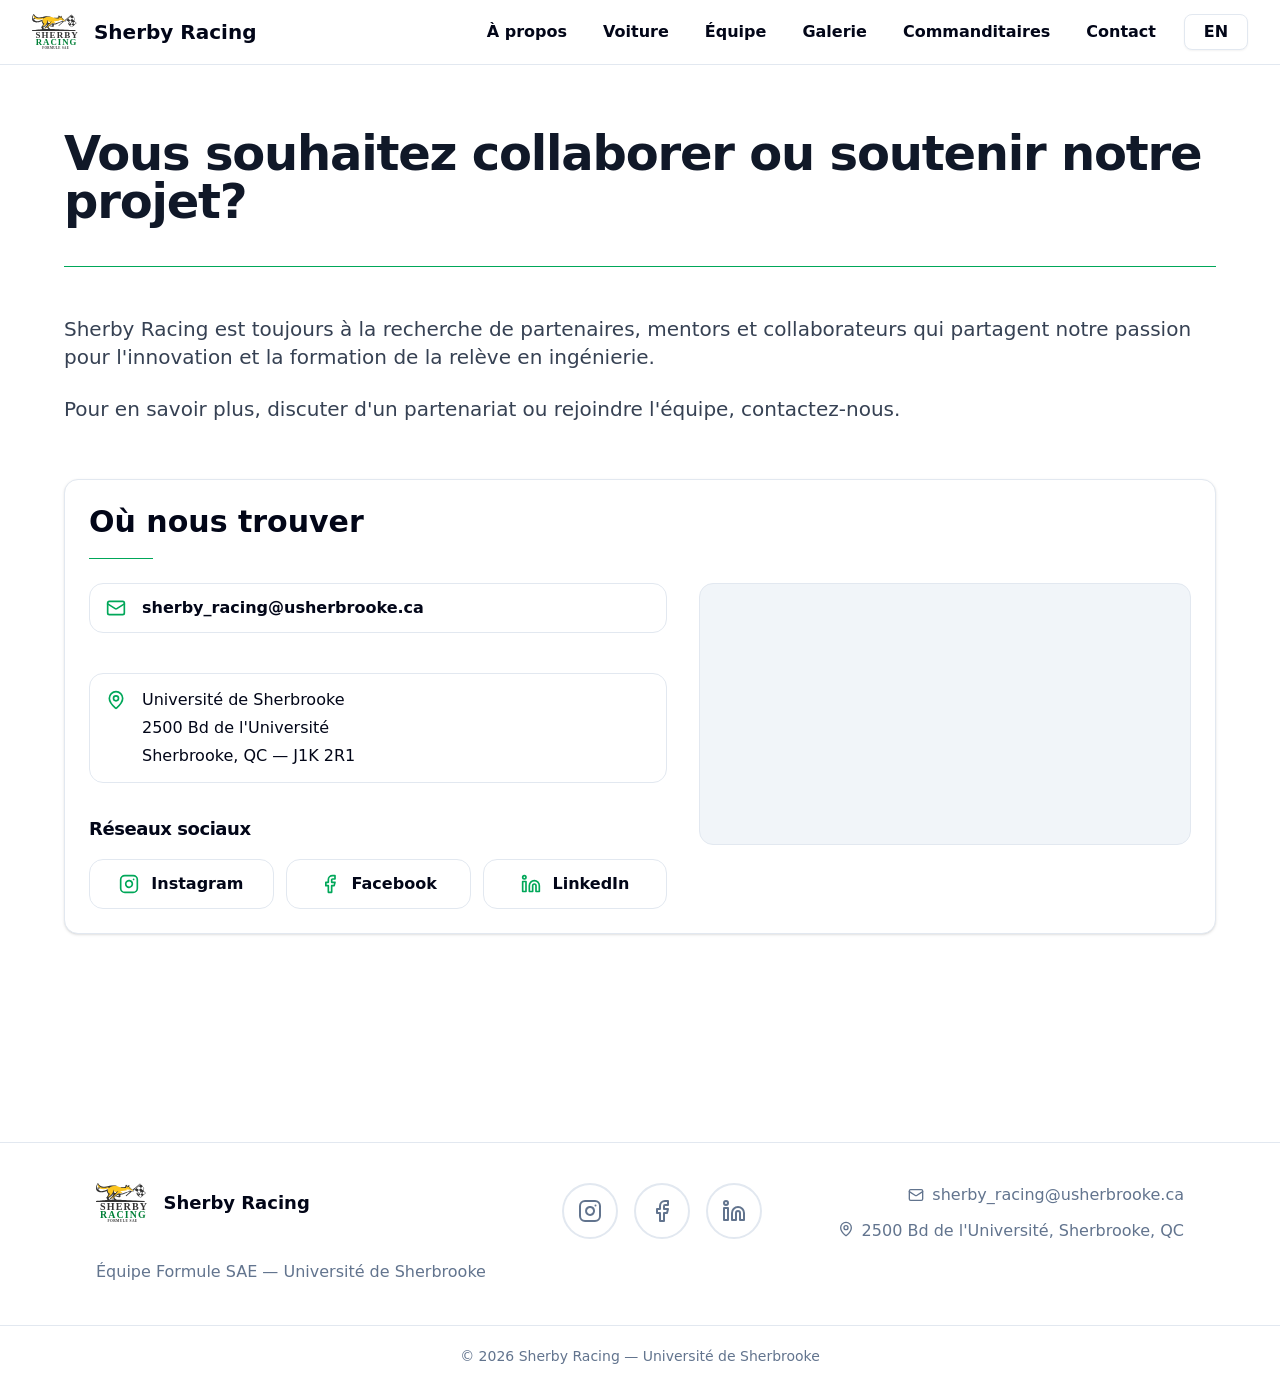
==== contact.html @ de5a7656 "Add all" ====
<!doctype html>
<html lang="en">
	<head>
		<meta charset="utf-8" />
		<meta name="viewport" content="width=device-width, initial-scale=1" />
		
		<link href="./_app/immutable/assets/0.CEG7ViLP.css" rel="stylesheet">
		<link rel="modulepreload" href="./_app/immutable/entry/start.hZw-xI_3.js">
		<link rel="modulepreload" href="./_app/immutable/chunks/BzYndf6k.js">
		<link rel="modulepreload" href="./_app/immutable/chunks/DJ0hkV1r.js">
		<link rel="modulepreload" href="./_app/immutable/chunks/CeK6Al2e.js">
		<link rel="modulepreload" href="./_app/immutable/chunks/V8awyThG.js">
		<link rel="modulepreload" href="./_app/immutable/entry/app.eQ6fadhN.js">
		<link rel="modulepreload" href="./_app/immutable/chunks/DsnmJJEf.js">
		<link rel="modulepreload" href="./_app/immutable/chunks/g6ufSr6D.js">
		<link rel="modulepreload" href="./_app/immutable/chunks/eb0sHTD-.js">
		<link rel="modulepreload" href="./_app/immutable/chunks/4V5d0GQM.js">
		<link rel="modulepreload" href="./_app/immutable/nodes/0.JdzbOsN0.js">
		<link rel="modulepreload" href="./_app/immutable/chunks/DG3zWLd8.js">
		<link rel="modulepreload" href="./_app/immutable/chunks/BlhctmQD.js">
		<link rel="modulepreload" href="./_app/immutable/chunks/CxFeM1Sa.js">
		<link rel="modulepreload" href="./_app/immutable/chunks/CVXkytKk.js">
		<link rel="modulepreload" href="./_app/immutable/chunks/DVyDfP1g.js">
		<link rel="modulepreload" href="./_app/immutable/chunks/5SXxpj9S.js">
		<link rel="modulepreload" href="./_app/immutable/chunks/By0ouju8.js">
		<link rel="modulepreload" href="./_app/immutable/chunks/Dnk3HJx7.js">
		<link rel="modulepreload" href="./_app/immutable/nodes/3.CmMGNMvd.js">
		<link rel="modulepreload" href="./_app/immutable/chunks/DNOd2lUo.js"><!--[--><link rel="icon" href="/_app/immutable/assets/favicon-light.BChG1-8W.svg" media="(prefers-color-scheme: light)"/> <link rel="icon" href="/_app/immutable/assets/favicon-dark.C6lnMe19.svg" media="(prefers-color-scheme: dark)"/><!--]-->
	</head>
	<body data-sveltekit-preload-data="hover">
		<div style="display: contents"><!--[--><!--[--><!----><header class="sticky top-0 z-50 w-full border-b bg-background/95 backdrop-blur supports-[backdrop-filter]:bg-background/60"><div class="w-full flex h-16 items-center justify-between px-8"><div class="flex items-center space-x-3"><a href="/" class="flex items-center space-x-3"><img src="/logo/couleurs.svg" alt="Sherby Racing" class="h-9 w-auto"/> <span class="text-xl font-bold">Sherby Racing</span></a></div> <nav class="hidden items-center space-x-1 md:flex"><!--[--><!--[--><a data-slot="button" class="focus-visible:border-ring focus-visible:ring-ring/50 aria-invalid:ring-destructive/20 dark:aria-invalid:ring-destructive/40 aria-invalid:border-destructive inline-flex shrink-0 items-center justify-center gap-2 whitespace-nowrap rounded-md outline-none transition-all focus-visible:ring-[3px] disabled:pointer-events-none disabled:opacity-50 aria-disabled:pointer-events-none aria-disabled:opacity-50 [&amp;_svg:not([class*='size-'])]:size-4 [&amp;_svg]:pointer-events-none [&amp;_svg]:shrink-0 hover:bg-accent hover:text-accent-foreground dark:hover:bg-accent/50 h-9 py-2 has-[>svg]:px-3 text-base font-semibold px-4" href="/#about"><!---->À propos<!----></a><!--]--><!--[--><a data-slot="button" class="focus-visible:border-ring focus-visible:ring-ring/50 aria-invalid:ring-destructive/20 dark:aria-invalid:ring-destructive/40 aria-invalid:border-destructive inline-flex shrink-0 items-center justify-center gap-2 whitespace-nowrap rounded-md outline-none transition-all focus-visible:ring-[3px] disabled:pointer-events-none disabled:opacity-50 aria-disabled:pointer-events-none aria-disabled:opacity-50 [&amp;_svg:not([class*='size-'])]:size-4 [&amp;_svg]:pointer-events-none [&amp;_svg]:shrink-0 hover:bg-accent hover:text-accent-foreground dark:hover:bg-accent/50 h-9 py-2 has-[>svg]:px-3 text-base font-semibold px-4" href="/voiture"><!---->Voiture<!----></a><!--]--><!--[--><a data-slot="button" class="focus-visible:border-ring focus-visible:ring-ring/50 aria-invalid:ring-destructive/20 dark:aria-invalid:ring-destructive/40 aria-invalid:border-destructive inline-flex shrink-0 items-center justify-center gap-2 whitespace-nowrap rounded-md outline-none transition-all focus-visible:ring-[3px] disabled:pointer-events-none disabled:opacity-50 aria-disabled:pointer-events-none aria-disabled:opacity-50 [&amp;_svg:not([class*='size-'])]:size-4 [&amp;_svg]:pointer-events-none [&amp;_svg]:shrink-0 hover:bg-accent hover:text-accent-foreground dark:hover:bg-accent/50 h-9 py-2 has-[>svg]:px-3 text-base font-semibold px-4" href="/equipe"><!---->Équipe<!----></a><!--]--><!--[--><a data-slot="button" class="focus-visible:border-ring focus-visible:ring-ring/50 aria-invalid:ring-destructive/20 dark:aria-invalid:ring-destructive/40 aria-invalid:border-destructive inline-flex shrink-0 items-center justify-center gap-2 whitespace-nowrap rounded-md outline-none transition-all focus-visible:ring-[3px] disabled:pointer-events-none disabled:opacity-50 aria-disabled:pointer-events-none aria-disabled:opacity-50 [&amp;_svg:not([class*='size-'])]:size-4 [&amp;_svg]:pointer-events-none [&amp;_svg]:shrink-0 hover:bg-accent hover:text-accent-foreground dark:hover:bg-accent/50 h-9 py-2 has-[>svg]:px-3 text-base font-semibold px-4" href="/galerie"><!---->Galerie<!----></a><!--]--><!--[--><a data-slot="button" class="focus-visible:border-ring focus-visible:ring-ring/50 aria-invalid:ring-destructive/20 dark:aria-invalid:ring-destructive/40 aria-invalid:border-destructive inline-flex shrink-0 items-center justify-center gap-2 whitespace-nowrap rounded-md outline-none transition-all focus-visible:ring-[3px] disabled:pointer-events-none disabled:opacity-50 aria-disabled:pointer-events-none aria-disabled:opacity-50 [&amp;_svg:not([class*='size-'])]:size-4 [&amp;_svg]:pointer-events-none [&amp;_svg]:shrink-0 hover:bg-accent hover:text-accent-foreground dark:hover:bg-accent/50 h-9 py-2 has-[>svg]:px-3 text-base font-semibold px-4" href="/sponsors"><!---->Commanditaires<!----></a><!--]--><!--[--><a data-slot="button" class="focus-visible:border-ring focus-visible:ring-ring/50 aria-invalid:ring-destructive/20 dark:aria-invalid:ring-destructive/40 aria-invalid:border-destructive inline-flex shrink-0 items-center justify-center gap-2 whitespace-nowrap rounded-md outline-none transition-all focus-visible:ring-[3px] disabled:pointer-events-none disabled:opacity-50 aria-disabled:pointer-events-none aria-disabled:opacity-50 [&amp;_svg:not([class*='size-'])]:size-4 [&amp;_svg]:pointer-events-none [&amp;_svg]:shrink-0 bg-primary text-primary-foreground shadow-xs hover:bg-primary/90 h-9 py-2 has-[>svg]:px-3 text-base font-semibold px-4" href="/contact"><!---->Contact<!----></a><!--]--><!--]--> <!--[!--><button data-slot="button" class="focus-visible:border-ring focus-visible:ring-ring/50 aria-invalid:ring-destructive/20 dark:aria-invalid:ring-destructive/40 aria-invalid:border-destructive inline-flex shrink-0 items-center justify-center gap-2 whitespace-nowrap rounded-md outline-none transition-all focus-visible:ring-[3px] disabled:pointer-events-none disabled:opacity-50 aria-disabled:pointer-events-none aria-disabled:opacity-50 [&amp;_svg:not([class*='size-'])]:size-4 [&amp;_svg]:pointer-events-none [&amp;_svg]:shrink-0 bg-background shadow-xs hover:bg-accent hover:text-accent-foreground dark:bg-input/30 dark:border-input dark:hover:bg-input/50 border h-9 px-4 py-2 has-[>svg]:px-3 text-base font-bold w-16 ml-2" type="button"><!---->EN<!----></button><!--]--><!----></nav> <div class="md:hidden flex items-center gap-2"><!--[!--><button data-slot="button" class="focus-visible:border-ring focus-visible:ring-ring/50 aria-invalid:ring-destructive/20 dark:aria-invalid:ring-destructive/40 aria-invalid:border-destructive inline-flex shrink-0 items-center justify-center gap-2 whitespace-nowrap rounded-md outline-none transition-all focus-visible:ring-[3px] disabled:pointer-events-none disabled:opacity-50 aria-disabled:pointer-events-none aria-disabled:opacity-50 [&amp;_svg:not([class*='size-'])]:size-4 [&amp;_svg]:pointer-events-none [&amp;_svg]:shrink-0 bg-background shadow-xs hover:bg-accent hover:text-accent-foreground dark:bg-input/30 dark:border-input dark:hover:bg-input/50 border h-9 px-4 py-2 has-[>svg]:px-3 text-base font-bold w-16" type="button"><!---->EN<!----></button><!--]--><!----> <!----><!----><!----><!--#s1--><!--[!--><button data-slot="sheet-trigger" id="bits-s1" aria-haspopup="dialog" aria-expanded="false" data-dialog-trigger="" data-state="closed"><svg xmlns="http://www.w3.org/2000/svg" width="24" height="24" viewBox="0 0 24 24" fill="none" stroke="currentColor" stroke-width="2" stroke-linecap="round" stroke-linejoin="round" class="lucide-icon lucide lucide-menu"><!--[--><!----><path d="M4 12h16"><!----></path><!----><!----><path d="M4 18h16"><!----></path><!----><!----><path d="M4 6h16"><!----></path><!----><!--]--><!----><!----><!----><!----></svg><!----></button><!--]--><!----><!----> <!----><!----><!--[!--><!--]--><!----><!----><!----><!----><!----></div></div><!----></header> <main><!----><div class="w-full px-8 py-16"><section class="mb-12 md:mb-14"><div class="mx-auto prose max-w-6xl md:prose-lg lg:prose-xl"><h1 class="mb-2 scroll-m-20 text-4xl font-extrabold tracking-tight lg:text-5xl">Vous souhaitez collaborer ou soutenir notre projet?</h1> <hr class="not-prose mb-12 border-primary"/> <div class="max-w-none"><p class="leading-7 [&amp;:not(:first-child)]:mt-6">Sherby Racing est toujours à la recherche de partenaires, mentors et collaborateurs qui partagent notre passion pour l'innovation et la formation de la relève en ingénierie.</p> <p class="leading-7 [&amp;:not(:first-child)]:mt-6">Pour en savoir plus, discuter d'un partenariat ou rejoindre l'équipe, contactez-nous.</p></div></div></section> <section class="mb-20"><div class="mx-auto max-w-6xl"><div data-slot="card" class="bg-card text-card-foreground flex flex-col gap-6 border py-6 overflow-hidden rounded-xl shadow-sm"><div data-slot="card-header" class="@container/card-header has-data-[slot=card-action]:grid-cols-[1fr_auto] [.border-b]:pb-6 grid auto-rows-min grid-rows-[auto_auto] items-start gap-1.5 px-6"><div data-slot="card-title" class="text-2xl font-extrabold md:text-3xl"><!---->Où nous trouver<!----></div><!----> <div class="mt-3 h-px w-16 bg-primary"></div><!----></div><!----> <div data-slot="card-content" class="px-6"><div class="grid min-w-0 gap-8 lg:grid-cols-[minmax(0,1fr)_minmax(0,0.85fr)] lg:items-start"><section class="flex min-w-0 flex-col gap-8"><div class="grid min-w-0 gap-4"><a href="mailto:sherby_racing@usherbrooke.ca" class="flex min-w-0 items-center gap-4 rounded-xl border px-4 py-3 font-semibold transition-colors hover:bg-muted"><svg xmlns="http://www.w3.org/2000/svg" width="24" height="24" viewBox="0 0 24 24" fill="none" stroke="currentColor" stroke-width="2" stroke-linecap="round" stroke-linejoin="round" class="lucide-icon lucide lucide-mail size-5 shrink-0 text-primary"><!--[--><!----><path d="m22 7-8.991 5.727a2 2 0 0 1-2.009 0L2 7"><!----></path><!----><!----><rect x="2" y="4" width="20" height="16" rx="2"><!----></rect><!----><!--]--><!----><!----><!----><!----></svg><!----> <span class="min-w-0 break-all">sherby_racing@usherbrooke.ca</span></a> <p class="flex min-w-0 items-start gap-4 rounded-xl border px-4 py-3"><svg xmlns="http://www.w3.org/2000/svg" width="24" height="24" viewBox="0 0 24 24" fill="none" stroke="currentColor" stroke-width="2" stroke-linecap="round" stroke-linejoin="round" class="lucide-icon lucide lucide-map-pin mt-1 size-5 shrink-0 text-primary"><!--[--><!----><path d="M20 10c0 4.993-5.539 10.193-7.399 11.799a1 1 0 0 1-1.202 0C9.539 20.193 4 14.993 4 10a8 8 0 0 1 16 0"><!----></path><!----><!----><circle cx="12" cy="10" r="3"><!----></circle><!----><!--]--><!----><!----><!----><!----></svg><!----> <span>Université de Sherbrooke<br/> 2500 Bd de l'Université<br/> Sherbrooke, QC — J1K 2R1</span></p></div> <div class="flex flex-col gap-4"><h3 class="text-lg font-semibold">Réseaux sociaux</h3> <div class="grid grid-cols-1 gap-3 sm:grid-cols-3"><!--[--><a href="https://www.instagram.com/sherbyracing_usherbrooke/" target="_blank" rel="noopener noreferrer" class="group flex items-center justify-center gap-3 rounded-xl border px-4 py-3 text-center transition-colors hover:bg-muted"><!--[--><svg xmlns="http://www.w3.org/2000/svg" width="24" height="24" viewBox="0 0 24 24" fill="none" stroke="currentColor" stroke-width="2" stroke-linecap="round" stroke-linejoin="round" class="lucide-icon lucide lucide-instagram size-5 shrink-0 text-primary transition-transform group-hover:scale-110"><!--[--><!----><rect width="20" height="20" x="2" y="2" rx="5" ry="5"><!----></rect><!----><!----><path d="M16 11.37A4 4 0 1 1 12.63 8 4 4 0 0 1 16 11.37z"><!----></path><!----><!----><line x1="17.5" x2="17.51" y1="6.5" y2="6.5"><!----></line><!----><!--]--><!----><!----><!----><!----></svg><!--]--> <span class="font-semibold">Instagram</span></a><a href="https://www.facebook.com/sherbyracingusherbrooke" target="_blank" rel="noopener noreferrer" class="group flex items-center justify-center gap-3 rounded-xl border px-4 py-3 text-center transition-colors hover:bg-muted"><!--[!--><!--[!--><!--[--><svg xmlns="http://www.w3.org/2000/svg" width="24" height="24" viewBox="0 0 24 24" fill="none" stroke="currentColor" stroke-width="2" stroke-linecap="round" stroke-linejoin="round" class="lucide-icon lucide lucide-facebook size-5 shrink-0 text-primary transition-transform group-hover:scale-110"><!--[--><!----><path d="M18 2h-3a5 5 0 0 0-5 5v3H7v4h3v8h4v-8h3l1-4h-4V7a1 1 0 0 1 1-1h3z"><!----></path><!----><!--]--><!----><!----><!----><!----></svg><!--]--><!--]--><!--]--> <span class="font-semibold">Facebook</span></a><a href="https://www.linkedin.com/company/sherby-racing/" target="_blank" rel="noopener noreferrer" class="group flex items-center justify-center gap-3 rounded-xl border px-4 py-3 text-center transition-colors hover:bg-muted"><!--[!--><!--[--><svg xmlns="http://www.w3.org/2000/svg" width="24" height="24" viewBox="0 0 24 24" fill="none" stroke="currentColor" stroke-width="2" stroke-linecap="round" stroke-linejoin="round" class="lucide-icon lucide lucide-linkedin size-5 shrink-0 text-primary transition-transform group-hover:scale-110"><!--[--><!----><path d="M16 8a6 6 0 0 1 6 6v7h-4v-7a2 2 0 0 0-2-2 2 2 0 0 0-2 2v7h-4v-7a6 6 0 0 1 6-6z"><!----></path><!----><!----><rect width="4" height="12" x="2" y="9"><!----></rect><!----><!----><circle cx="4" cy="4" r="2"><!----></circle><!----><!--]--><!----><!----><!----><!----></svg><!--]--><!--]--> <span class="font-semibold">LinkedIn</span></a><!--]--></div></div></section> <section class="overflow-hidden rounded-xl border bg-muted"><iframe title="Université de Sherbrooke" width="100%" height="260" style="border:0;" loading="lazy" allowfullscreen src="https://www.google.com/maps/embed?pb=!1m18!1m12!1m3!1d4429.858954178616!2d-71.93449761756368!3d45.37867102196246!2m3!1f0!2f0!3f0!3m2!1i1024!2i768!4f13.1!3m3!1m2!1s0x4cb7b34b54d801d9%3A0x40c883635033470a!2sUniversit%C3%A9%20de%20Sherbrooke%20-%20Campus%20principal!5e1!3m2!1sfr!2sca!4v1775441279617!5m2!1sfr!2sca"></iframe></section></div><!----></div><!----><!----></div><!----></div></section></div><!----><!----></main> <footer class="mt-8 md:mt-16 w-full border-t"><div class="mx-auto max-w-6xl px-8 py-10"><div class="flex flex-col items-center gap-8 md:flex-row md:items-start md:justify-between"><div class="flex flex-col items-center gap-3 md:items-start"><a href="/" class="flex items-center gap-3"><img src="/logo/couleurs.svg" alt="Sherby Racing" class="h-10 w-auto"/> <span class="text-lg font-bold">Sherby Racing</span></a> <p class="text-center text-base leading-relaxed text-muted-foreground md:text-left">Équipe Formule SAE — Université de Sherbrooke</p></div> <div class="flex items-center gap-4"><a href="https://www.instagram.com/sherbyracing_usherbrooke/" target="_blank" rel="noopener noreferrer" aria-label="Instagram" class="flex h-14 w-14 items-center justify-center rounded-full border-2 text-muted-foreground transition-colors hover:border-primary hover:text-primary"><svg xmlns="http://www.w3.org/2000/svg" width="24" height="24" viewBox="0 0 24 24" fill="none" stroke="currentColor" stroke-width="2" stroke-linecap="round" stroke-linejoin="round" class="lucide-icon lucide lucide-instagram h-6 w-6"><!--[--><!----><rect width="20" height="20" x="2" y="2" rx="5" ry="5"><!----></rect><!----><!----><path d="M16 11.37A4 4 0 1 1 12.63 8 4 4 0 0 1 16 11.37z"><!----></path><!----><!----><line x1="17.5" x2="17.51" y1="6.5" y2="6.5"><!----></line><!----><!--]--><!----><!----><!----><!----></svg><!----></a> <a href="https://www.facebook.com/sherbyracingusherbrooke" target="_blank" rel="noopener noreferrer" aria-label="Facebook" class="flex h-14 w-14 items-center justify-center rounded-full border-2 text-muted-foreground transition-colors hover:border-primary hover:text-primary"><svg xmlns="http://www.w3.org/2000/svg" width="24" height="24" viewBox="0 0 24 24" fill="none" stroke="currentColor" stroke-width="2" stroke-linecap="round" stroke-linejoin="round" class="lucide-icon lucide lucide-facebook h-6 w-6"><!--[--><!----><path d="M18 2h-3a5 5 0 0 0-5 5v3H7v4h3v8h4v-8h3l1-4h-4V7a1 1 0 0 1 1-1h3z"><!----></path><!----><!--]--><!----><!----><!----><!----></svg><!----></a> <a href="https://www.linkedin.com/company/sherby-racing/" target="_blank" rel="noopener noreferrer" aria-label="LinkedIn" class="flex h-14 w-14 items-center justify-center rounded-full border-2 text-muted-foreground transition-colors hover:border-primary hover:text-primary"><svg xmlns="http://www.w3.org/2000/svg" width="24" height="24" viewBox="0 0 24 24" fill="none" stroke="currentColor" stroke-width="2" stroke-linecap="round" stroke-linejoin="round" class="lucide-icon lucide lucide-linkedin h-6 w-6"><!--[--><!----><path d="M16 8a6 6 0 0 1 6 6v7h-4v-7a2 2 0 0 0-2-2 2 2 0 0 0-2 2v7h-4v-7a6 6 0 0 1 6-6z"><!----></path><!----><!----><rect width="4" height="12" x="2" y="9"><!----></rect><!----><!----><circle cx="4" cy="4" r="2"><!----></circle><!----><!--]--><!----><!----><!----><!----></svg><!----></a></div> <div class="flex flex-col items-center gap-3 md:items-end"><a href="mailto:sherby_racing@usherbrooke.ca" class="flex items-center gap-2 text-base text-muted-foreground transition-colors hover:text-foreground"><svg xmlns="http://www.w3.org/2000/svg" width="24" height="24" viewBox="0 0 24 24" fill="none" stroke="currentColor" stroke-width="2" stroke-linecap="round" stroke-linejoin="round" class="lucide-icon lucide lucide-mail h-4 w-4 shrink-0"><!--[--><!----><path d="m22 7-8.991 5.727a2 2 0 0 1-2.009 0L2 7"><!----></path><!----><!----><rect x="2" y="4" width="20" height="16" rx="2"><!----></rect><!----><!--]--><!----><!----><!----><!----></svg><!----> sherby_racing@usherbrooke.ca</a> <span class="flex items-start gap-2 text-base text-muted-foreground"><svg xmlns="http://www.w3.org/2000/svg" width="24" height="24" viewBox="0 0 24 24" fill="none" stroke="currentColor" stroke-width="2" stroke-linecap="round" stroke-linejoin="round" class="lucide-icon lucide lucide-map-pin mt-0.5 h-4 w-4 shrink-0"><!--[--><!----><path d="M20 10c0 4.993-5.539 10.193-7.399 11.799a1 1 0 0 1-1.202 0C9.539 20.193 4 14.993 4 10a8 8 0 0 1 16 0"><!----></path><!----><!----><circle cx="12" cy="10" r="3"><!----></circle><!----><!--]--><!----><!----><!----><!----></svg><!----> <span class="text-center md:text-right">2500 Bd de l'Université, Sherbrooke, QC</span></span></div></div></div> <div class="border-t"><p class="py-4 text-center text-sm text-muted-foreground">© 2026 Sherby Racing — Université de Sherbrooke</p></div></footer><!----><!----><!--]--> <!--[!--><!--]--><!--]-->
			
			<script>
				{
					__sveltekit_am62r5 = {
						base: new URL(".", location).pathname.slice(0, -1)
					};

					const element = document.currentScript.parentElement;

					Promise.all([
						import("./_app/immutable/entry/start.hZw-xI_3.js"),
						import("./_app/immutable/entry/app.eQ6fadhN.js")
					]).then(([kit, app]) => {
						kit.start(app, element, {
							node_ids: [0, 3],
							data: [null,null],
							form: null,
							error: null
						});
					});
				}
			</script>
		</div>
	</body>
</html>
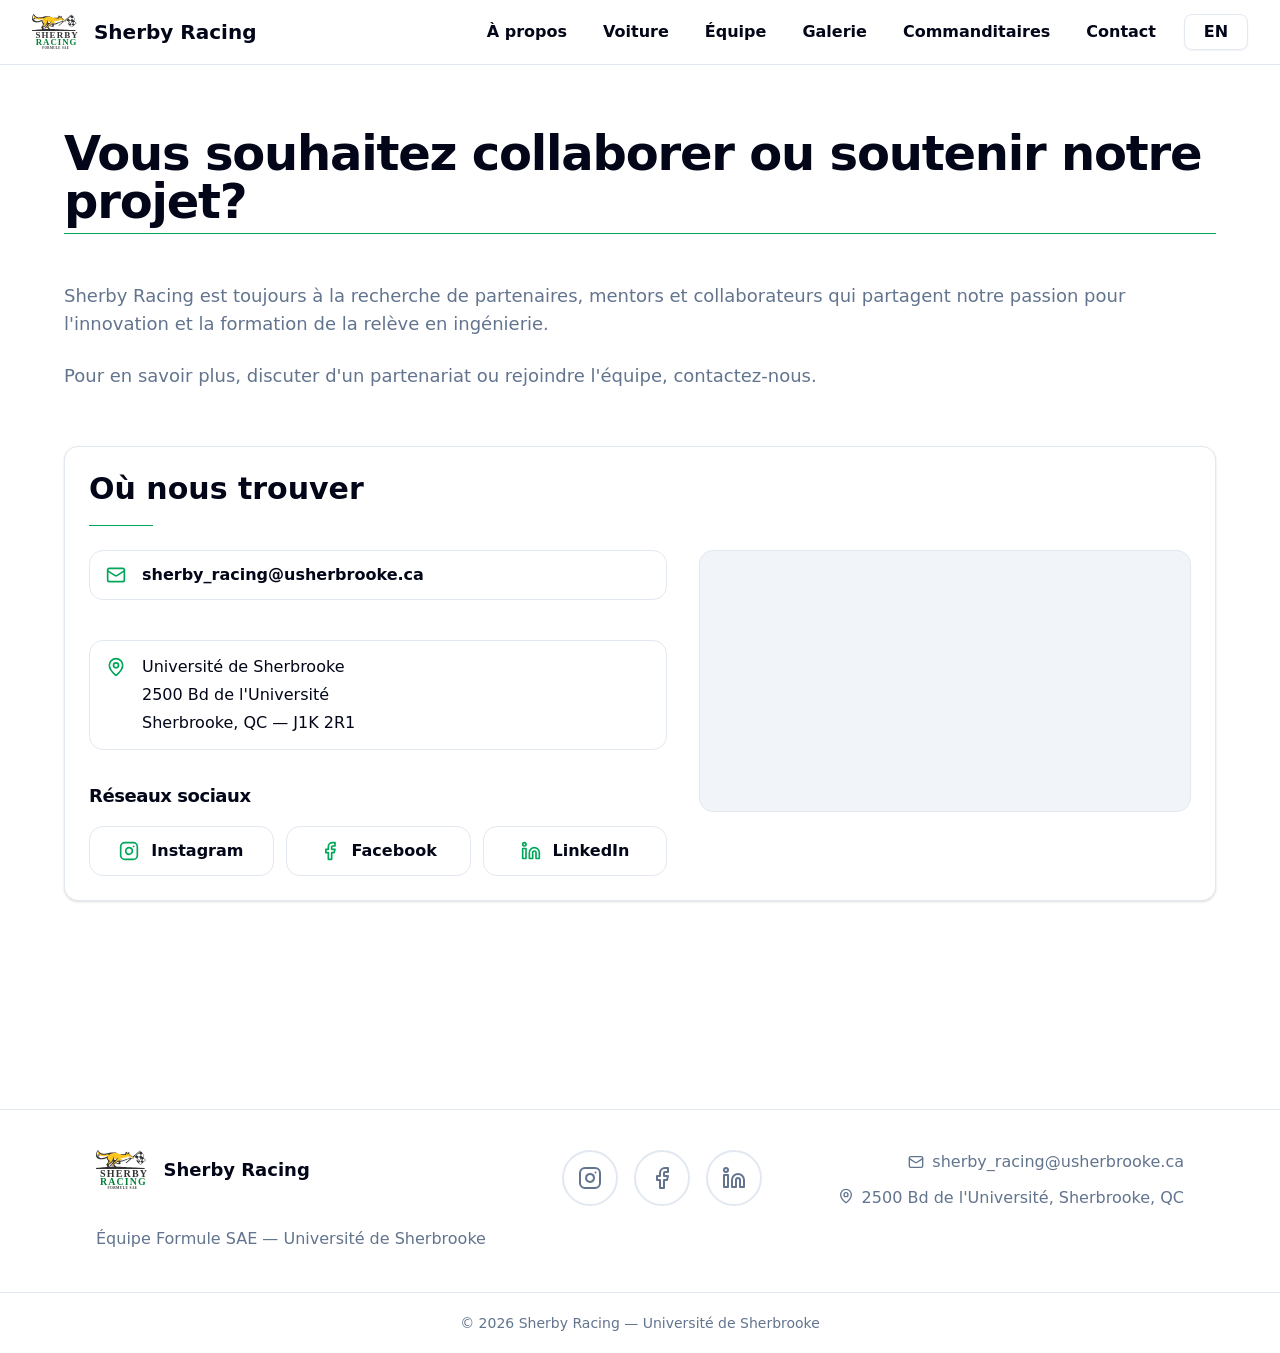
==== commit 7f9d0d28: "update" ====
--- a/contact.html
+++ b/contact.html
@@ -4,43 +4,43 @@
 		<meta charset="utf-8" />
 		<meta name="viewport" content="width=device-width, initial-scale=1" />
 		
-		<link href="./_app/immutable/assets/0.CEG7ViLP.css" rel="stylesheet">
-		<link rel="modulepreload" href="./_app/immutable/entry/start.hZw-xI_3.js">
-		<link rel="modulepreload" href="./_app/immutable/chunks/BzYndf6k.js">
+		<link href="./_app/immutable/assets/0.25wJQJ6_.css" rel="stylesheet">
+		<link rel="modulepreload" href="./_app/immutable/entry/start.DvEaxrdO.js">
+		<link rel="modulepreload" href="./_app/immutable/chunks/brs6ccb5.js">
 		<link rel="modulepreload" href="./_app/immutable/chunks/DJ0hkV1r.js">
 		<link rel="modulepreload" href="./_app/immutable/chunks/CeK6Al2e.js">
 		<link rel="modulepreload" href="./_app/immutable/chunks/V8awyThG.js">
-		<link rel="modulepreload" href="./_app/immutable/entry/app.eQ6fadhN.js">
+		<link rel="modulepreload" href="./_app/immutable/entry/app.DODw-n6f.js">
 		<link rel="modulepreload" href="./_app/immutable/chunks/DsnmJJEf.js">
 		<link rel="modulepreload" href="./_app/immutable/chunks/g6ufSr6D.js">
 		<link rel="modulepreload" href="./_app/immutable/chunks/eb0sHTD-.js">
 		<link rel="modulepreload" href="./_app/immutable/chunks/4V5d0GQM.js">
-		<link rel="modulepreload" href="./_app/immutable/nodes/0.JdzbOsN0.js">
-		<link rel="modulepreload" href="./_app/immutable/chunks/DG3zWLd8.js">
+		<link rel="modulepreload" href="./_app/immutable/nodes/0.BxL3Cvj1.js">
+		<link rel="modulepreload" href="./_app/immutable/chunks/DJiRLnjm.js">
 		<link rel="modulepreload" href="./_app/immutable/chunks/BlhctmQD.js">
-		<link rel="modulepreload" href="./_app/immutable/chunks/CxFeM1Sa.js">
-		<link rel="modulepreload" href="./_app/immutable/chunks/CVXkytKk.js">
-		<link rel="modulepreload" href="./_app/immutable/chunks/DVyDfP1g.js">
+		<link rel="modulepreload" href="./_app/immutable/chunks/A8WuT66j.js">
+		<link rel="modulepreload" href="./_app/immutable/chunks/4fcCKbgg.js">
+		<link rel="modulepreload" href="./_app/immutable/chunks/BjZ7i9CT.js">
 		<link rel="modulepreload" href="./_app/immutable/chunks/5SXxpj9S.js">
-		<link rel="modulepreload" href="./_app/immutable/chunks/By0ouju8.js">
-		<link rel="modulepreload" href="./_app/immutable/chunks/Dnk3HJx7.js">
-		<link rel="modulepreload" href="./_app/immutable/nodes/3.CmMGNMvd.js">
+		<link rel="modulepreload" href="./_app/immutable/chunks/BIhE11jX.js">
+		<link rel="modulepreload" href="./_app/immutable/chunks/B5EbaxoF.js">
+		<link rel="modulepreload" href="./_app/immutable/nodes/3.DARYxvk9.js">
 		<link rel="modulepreload" href="./_app/immutable/chunks/DNOd2lUo.js"><!--[--><link rel="icon" href="/_app/immutable/assets/favicon-light.BChG1-8W.svg" media="(prefers-color-scheme: light)"/> <link rel="icon" href="/_app/immutable/assets/favicon-dark.C6lnMe19.svg" media="(prefers-color-scheme: dark)"/><!--]-->
 	</head>
 	<body data-sveltekit-preload-data="hover">
-		<div style="display: contents"><!--[--><!--[--><!----><header class="sticky top-0 z-50 w-full border-b bg-background/95 backdrop-blur supports-[backdrop-filter]:bg-background/60"><div class="w-full flex h-16 items-center justify-between px-8"><div class="flex items-center space-x-3"><a href="/" class="flex items-center space-x-3"><img src="/logo/couleurs.svg" alt="Sherby Racing" class="h-9 w-auto"/> <span class="text-xl font-bold">Sherby Racing</span></a></div> <nav class="hidden items-center space-x-1 md:flex"><!--[--><!--[--><a data-slot="button" class="focus-visible:border-ring focus-visible:ring-ring/50 aria-invalid:ring-destructive/20 dark:aria-invalid:ring-destructive/40 aria-invalid:border-destructive inline-flex shrink-0 items-center justify-center gap-2 whitespace-nowrap rounded-md outline-none transition-all focus-visible:ring-[3px] disabled:pointer-events-none disabled:opacity-50 aria-disabled:pointer-events-none aria-disabled:opacity-50 [&amp;_svg:not([class*='size-'])]:size-4 [&amp;_svg]:pointer-events-none [&amp;_svg]:shrink-0 hover:bg-accent hover:text-accent-foreground dark:hover:bg-accent/50 h-9 py-2 has-[>svg]:px-3 text-base font-semibold px-4" href="/#about"><!---->À propos<!----></a><!--]--><!--[--><a data-slot="button" class="focus-visible:border-ring focus-visible:ring-ring/50 aria-invalid:ring-destructive/20 dark:aria-invalid:ring-destructive/40 aria-invalid:border-destructive inline-flex shrink-0 items-center justify-center gap-2 whitespace-nowrap rounded-md outline-none transition-all focus-visible:ring-[3px] disabled:pointer-events-none disabled:opacity-50 aria-disabled:pointer-events-none aria-disabled:opacity-50 [&amp;_svg:not([class*='size-'])]:size-4 [&amp;_svg]:pointer-events-none [&amp;_svg]:shrink-0 hover:bg-accent hover:text-accent-foreground dark:hover:bg-accent/50 h-9 py-2 has-[>svg]:px-3 text-base font-semibold px-4" href="/voiture"><!---->Voiture<!----></a><!--]--><!--[--><a data-slot="button" class="focus-visible:border-ring focus-visible:ring-ring/50 aria-invalid:ring-destructive/20 dark:aria-invalid:ring-destructive/40 aria-invalid:border-destructive inline-flex shrink-0 items-center justify-center gap-2 whitespace-nowrap rounded-md outline-none transition-all focus-visible:ring-[3px] disabled:pointer-events-none disabled:opacity-50 aria-disabled:pointer-events-none aria-disabled:opacity-50 [&amp;_svg:not([class*='size-'])]:size-4 [&amp;_svg]:pointer-events-none [&amp;_svg]:shrink-0 hover:bg-accent hover:text-accent-foreground dark:hover:bg-accent/50 h-9 py-2 has-[>svg]:px-3 text-base font-semibold px-4" href="/equipe"><!---->Équipe<!----></a><!--]--><!--[--><a data-slot="button" class="focus-visible:border-ring focus-visible:ring-ring/50 aria-invalid:ring-destructive/20 dark:aria-invalid:ring-destructive/40 aria-invalid:border-destructive inline-flex shrink-0 items-center justify-center gap-2 whitespace-nowrap rounded-md outline-none transition-all focus-visible:ring-[3px] disabled:pointer-events-none disabled:opacity-50 aria-disabled:pointer-events-none aria-disabled:opacity-50 [&amp;_svg:not([class*='size-'])]:size-4 [&amp;_svg]:pointer-events-none [&amp;_svg]:shrink-0 hover:bg-accent hover:text-accent-foreground dark:hover:bg-accent/50 h-9 py-2 has-[>svg]:px-3 text-base font-semibold px-4" href="/galerie"><!---->Galerie<!----></a><!--]--><!--[--><a data-slot="button" class="focus-visible:border-ring focus-visible:ring-ring/50 aria-invalid:ring-destructive/20 dark:aria-invalid:ring-destructive/40 aria-invalid:border-destructive inline-flex shrink-0 items-center justify-center gap-2 whitespace-nowrap rounded-md outline-none transition-all focus-visible:ring-[3px] disabled:pointer-events-none disabled:opacity-50 aria-disabled:pointer-events-none aria-disabled:opacity-50 [&amp;_svg:not([class*='size-'])]:size-4 [&amp;_svg]:pointer-events-none [&amp;_svg]:shrink-0 hover:bg-accent hover:text-accent-foreground dark:hover:bg-accent/50 h-9 py-2 has-[>svg]:px-3 text-base font-semibold px-4" href="/sponsors"><!---->Commanditaires<!----></a><!--]--><!--[--><a data-slot="button" class="focus-visible:border-ring focus-visible:ring-ring/50 aria-invalid:ring-destructive/20 dark:aria-invalid:ring-destructive/40 aria-invalid:border-destructive inline-flex shrink-0 items-center justify-center gap-2 whitespace-nowrap rounded-md outline-none transition-all focus-visible:ring-[3px] disabled:pointer-events-none disabled:opacity-50 aria-disabled:pointer-events-none aria-disabled:opacity-50 [&amp;_svg:not([class*='size-'])]:size-4 [&amp;_svg]:pointer-events-none [&amp;_svg]:shrink-0 bg-primary text-primary-foreground shadow-xs hover:bg-primary/90 h-9 py-2 has-[>svg]:px-3 text-base font-semibold px-4" href="/contact"><!---->Contact<!----></a><!--]--><!--]--> <!--[!--><button data-slot="button" class="focus-visible:border-ring focus-visible:ring-ring/50 aria-invalid:ring-destructive/20 dark:aria-invalid:ring-destructive/40 aria-invalid:border-destructive inline-flex shrink-0 items-center justify-center gap-2 whitespace-nowrap rounded-md outline-none transition-all focus-visible:ring-[3px] disabled:pointer-events-none disabled:opacity-50 aria-disabled:pointer-events-none aria-disabled:opacity-50 [&amp;_svg:not([class*='size-'])]:size-4 [&amp;_svg]:pointer-events-none [&amp;_svg]:shrink-0 bg-background shadow-xs hover:bg-accent hover:text-accent-foreground dark:bg-input/30 dark:border-input dark:hover:bg-input/50 border h-9 px-4 py-2 has-[>svg]:px-3 text-base font-bold w-16 ml-2" type="button"><!---->EN<!----></button><!--]--><!----></nav> <div class="md:hidden flex items-center gap-2"><!--[!--><button data-slot="button" class="focus-visible:border-ring focus-visible:ring-ring/50 aria-invalid:ring-destructive/20 dark:aria-invalid:ring-destructive/40 aria-invalid:border-destructive inline-flex shrink-0 items-center justify-center gap-2 whitespace-nowrap rounded-md outline-none transition-all focus-visible:ring-[3px] disabled:pointer-events-none disabled:opacity-50 aria-disabled:pointer-events-none aria-disabled:opacity-50 [&amp;_svg:not([class*='size-'])]:size-4 [&amp;_svg]:pointer-events-none [&amp;_svg]:shrink-0 bg-background shadow-xs hover:bg-accent hover:text-accent-foreground dark:bg-input/30 dark:border-input dark:hover:bg-input/50 border h-9 px-4 py-2 has-[>svg]:px-3 text-base font-bold w-16" type="button"><!---->EN<!----></button><!--]--><!----> <!----><!----><!----><!--#s1--><!--[!--><button data-slot="sheet-trigger" id="bits-s1" aria-haspopup="dialog" aria-expanded="false" data-dialog-trigger="" data-state="closed"><svg xmlns="http://www.w3.org/2000/svg" width="24" height="24" viewBox="0 0 24 24" fill="none" stroke="currentColor" stroke-width="2" stroke-linecap="round" stroke-linejoin="round" class="lucide-icon lucide lucide-menu"><!--[--><!----><path d="M4 12h16"><!----></path><!----><!----><path d="M4 18h16"><!----></path><!----><!----><path d="M4 6h16"><!----></path><!----><!--]--><!----><!----><!----><!----></svg><!----></button><!--]--><!----><!----> <!----><!----><!--[!--><!--]--><!----><!----><!----><!----><!----></div></div><!----></header> <main><!----><div class="w-full px-8 py-16"><section class="mb-12 md:mb-14"><div class="mx-auto prose max-w-6xl md:prose-lg lg:prose-xl"><h1 class="mb-2 scroll-m-20 text-4xl font-extrabold tracking-tight lg:text-5xl">Vous souhaitez collaborer ou soutenir notre projet?</h1> <hr class="not-prose mb-12 border-primary"/> <div class="max-w-none"><p class="leading-7 [&amp;:not(:first-child)]:mt-6">Sherby Racing est toujours à la recherche de partenaires, mentors et collaborateurs qui partagent notre passion pour l'innovation et la formation de la relève en ingénierie.</p> <p class="leading-7 [&amp;:not(:first-child)]:mt-6">Pour en savoir plus, discuter d'un partenariat ou rejoindre l'équipe, contactez-nous.</p></div></div></section> <section class="mb-20"><div class="mx-auto max-w-6xl"><div data-slot="card" class="bg-card text-card-foreground flex flex-col gap-6 border py-6 overflow-hidden rounded-xl shadow-sm"><div data-slot="card-header" class="@container/card-header has-data-[slot=card-action]:grid-cols-[1fr_auto] [.border-b]:pb-6 grid auto-rows-min grid-rows-[auto_auto] items-start gap-1.5 px-6"><div data-slot="card-title" class="text-2xl font-extrabold md:text-3xl"><!---->Où nous trouver<!----></div><!----> <div class="mt-3 h-px w-16 bg-primary"></div><!----></div><!----> <div data-slot="card-content" class="px-6"><div class="grid min-w-0 gap-8 lg:grid-cols-[minmax(0,1fr)_minmax(0,0.85fr)] lg:items-start"><section class="flex min-w-0 flex-col gap-8"><div class="grid min-w-0 gap-4"><a href="mailto:sherby_racing@usherbrooke.ca" class="flex min-w-0 items-center gap-4 rounded-xl border px-4 py-3 font-semibold transition-colors hover:bg-muted"><svg xmlns="http://www.w3.org/2000/svg" width="24" height="24" viewBox="0 0 24 24" fill="none" stroke="currentColor" stroke-width="2" stroke-linecap="round" stroke-linejoin="round" class="lucide-icon lucide lucide-mail size-5 shrink-0 text-primary"><!--[--><!----><path d="m22 7-8.991 5.727a2 2 0 0 1-2.009 0L2 7"><!----></path><!----><!----><rect x="2" y="4" width="20" height="16" rx="2"><!----></rect><!----><!--]--><!----><!----><!----><!----></svg><!----> <span class="min-w-0 break-all">sherby_racing@usherbrooke.ca</span></a> <p class="flex min-w-0 items-start gap-4 rounded-xl border px-4 py-3"><svg xmlns="http://www.w3.org/2000/svg" width="24" height="24" viewBox="0 0 24 24" fill="none" stroke="currentColor" stroke-width="2" stroke-linecap="round" stroke-linejoin="round" class="lucide-icon lucide lucide-map-pin mt-1 size-5 shrink-0 text-primary"><!--[--><!----><path d="M20 10c0 4.993-5.539 10.193-7.399 11.799a1 1 0 0 1-1.202 0C9.539 20.193 4 14.993 4 10a8 8 0 0 1 16 0"><!----></path><!----><!----><circle cx="12" cy="10" r="3"><!----></circle><!----><!--]--><!----><!----><!----><!----></svg><!----> <span>Université de Sherbrooke<br/> 2500 Bd de l'Université<br/> Sherbrooke, QC — J1K 2R1</span></p></div> <div class="flex flex-col gap-4"><h3 class="text-lg font-semibold">Réseaux sociaux</h3> <div class="grid grid-cols-1 gap-3 sm:grid-cols-3"><!--[--><a href="https://www.instagram.com/sherbyracing_usherbrooke/" target="_blank" rel="noopener noreferrer" class="group flex items-center justify-center gap-3 rounded-xl border px-4 py-3 text-center transition-colors hover:bg-muted"><!--[--><svg xmlns="http://www.w3.org/2000/svg" width="24" height="24" viewBox="0 0 24 24" fill="none" stroke="currentColor" stroke-width="2" stroke-linecap="round" stroke-linejoin="round" class="lucide-icon lucide lucide-instagram size-5 shrink-0 text-primary transition-transform group-hover:scale-110"><!--[--><!----><rect width="20" height="20" x="2" y="2" rx="5" ry="5"><!----></rect><!----><!----><path d="M16 11.37A4 4 0 1 1 12.63 8 4 4 0 0 1 16 11.37z"><!----></path><!----><!----><line x1="17.5" x2="17.51" y1="6.5" y2="6.5"><!----></line><!----><!--]--><!----><!----><!----><!----></svg><!--]--> <span class="font-semibold">Instagram</span></a><a href="https://www.facebook.com/sherbyracingusherbrooke" target="_blank" rel="noopener noreferrer" class="group flex items-center justify-center gap-3 rounded-xl border px-4 py-3 text-center transition-colors hover:bg-muted"><!--[!--><!--[!--><!--[--><svg xmlns="http://www.w3.org/2000/svg" width="24" height="24" viewBox="0 0 24 24" fill="none" stroke="currentColor" stroke-width="2" stroke-linecap="round" stroke-linejoin="round" class="lucide-icon lucide lucide-facebook size-5 shrink-0 text-primary transition-transform group-hover:scale-110"><!--[--><!----><path d="M18 2h-3a5 5 0 0 0-5 5v3H7v4h3v8h4v-8h3l1-4h-4V7a1 1 0 0 1 1-1h3z"><!----></path><!----><!--]--><!----><!----><!----><!----></svg><!--]--><!--]--><!--]--> <span class="font-semibold">Facebook</span></a><a href="https://www.linkedin.com/company/sherby-racing/" target="_blank" rel="noopener noreferrer" class="group flex items-center justify-center gap-3 rounded-xl border px-4 py-3 text-center transition-colors hover:bg-muted"><!--[!--><!--[--><svg xmlns="http://www.w3.org/2000/svg" width="24" height="24" viewBox="0 0 24 24" fill="none" stroke="currentColor" stroke-width="2" stroke-linecap="round" stroke-linejoin="round" class="lucide-icon lucide lucide-linkedin size-5 shrink-0 text-primary transition-transform group-hover:scale-110"><!--[--><!----><path d="M16 8a6 6 0 0 1 6 6v7h-4v-7a2 2 0 0 0-2-2 2 2 0 0 0-2 2v7h-4v-7a6 6 0 0 1 6-6z"><!----></path><!----><!----><rect width="4" height="12" x="2" y="9"><!----></rect><!----><!----><circle cx="4" cy="4" r="2"><!----></circle><!----><!--]--><!----><!----><!----><!----></svg><!--]--><!--]--> <span class="font-semibold">LinkedIn</span></a><!--]--></div></div></section> <section class="overflow-hidden rounded-xl border bg-muted"><iframe title="Université de Sherbrooke" width="100%" height="260" style="border:0;" loading="lazy" allowfullscreen src="https://www.google.com/maps/embed?pb=!1m18!1m12!1m3!1d4429.858954178616!2d-71.93449761756368!3d45.37867102196246!2m3!1f0!2f0!3f0!3m2!1i1024!2i768!4f13.1!3m3!1m2!1s0x4cb7b34b54d801d9%3A0x40c883635033470a!2sUniversit%C3%A9%20de%20Sherbrooke%20-%20Campus%20principal!5e1!3m2!1sfr!2sca!4v1775441279617!5m2!1sfr!2sca"></iframe></section></div><!----></div><!----><!----></div><!----></div></section></div><!----><!----></main> <footer class="mt-8 md:mt-16 w-full border-t"><div class="mx-auto max-w-6xl px-8 py-10"><div class="flex flex-col items-center gap-8 md:flex-row md:items-start md:justify-between"><div class="flex flex-col items-center gap-3 md:items-start"><a href="/" class="flex items-center gap-3"><img src="/logo/couleurs.svg" alt="Sherby Racing" class="h-10 w-auto"/> <span class="text-lg font-bold">Sherby Racing</span></a> <p class="text-center text-base leading-relaxed text-muted-foreground md:text-left">Équipe Formule SAE — Université de Sherbrooke</p></div> <div class="flex items-center gap-4"><a href="https://www.instagram.com/sherbyracing_usherbrooke/" target="_blank" rel="noopener noreferrer" aria-label="Instagram" class="flex h-14 w-14 items-center justify-center rounded-full border-2 text-muted-foreground transition-colors hover:border-primary hover:text-primary"><svg xmlns="http://www.w3.org/2000/svg" width="24" height="24" viewBox="0 0 24 24" fill="none" stroke="currentColor" stroke-width="2" stroke-linecap="round" stroke-linejoin="round" class="lucide-icon lucide lucide-instagram h-6 w-6"><!--[--><!----><rect width="20" height="20" x="2" y="2" rx="5" ry="5"><!----></rect><!----><!----><path d="M16 11.37A4 4 0 1 1 12.63 8 4 4 0 0 1 16 11.37z"><!----></path><!----><!----><line x1="17.5" x2="17.51" y1="6.5" y2="6.5"><!----></line><!----><!--]--><!----><!----><!----><!----></svg><!----></a> <a href="https://www.facebook.com/sherbyracingusherbrooke" target="_blank" rel="noopener noreferrer" aria-label="Facebook" class="flex h-14 w-14 items-center justify-center rounded-full border-2 text-muted-foreground transition-colors hover:border-primary hover:text-primary"><svg xmlns="http://www.w3.org/2000/svg" width="24" height="24" viewBox="0 0 24 24" fill="none" stroke="currentColor" stroke-width="2" stroke-linecap="round" stroke-linejoin="round" class="lucide-icon lucide lucide-facebook h-6 w-6"><!--[--><!----><path d="M18 2h-3a5 5 0 0 0-5 5v3H7v4h3v8h4v-8h3l1-4h-4V7a1 1 0 0 1 1-1h3z"><!----></path><!----><!--]--><!----><!----><!----><!----></svg><!----></a> <a href="https://www.linkedin.com/company/sherby-racing/" target="_blank" rel="noopener noreferrer" aria-label="LinkedIn" class="flex h-14 w-14 items-center justify-center rounded-full border-2 text-muted-foreground transition-colors hover:border-primary hover:text-primary"><svg xmlns="http://www.w3.org/2000/svg" width="24" height="24" viewBox="0 0 24 24" fill="none" stroke="currentColor" stroke-width="2" stroke-linecap="round" stroke-linejoin="round" class="lucide-icon lucide lucide-linkedin h-6 w-6"><!--[--><!----><path d="M16 8a6 6 0 0 1 6 6v7h-4v-7a2 2 0 0 0-2-2 2 2 0 0 0-2 2v7h-4v-7a6 6 0 0 1 6-6z"><!----></path><!----><!----><rect width="4" height="12" x="2" y="9"><!----></rect><!----><!----><circle cx="4" cy="4" r="2"><!----></circle><!----><!--]--><!----><!----><!----><!----></svg><!----></a></div> <div class="flex flex-col items-center gap-3 md:items-end"><a href="mailto:sherby_racing@usherbrooke.ca" class="flex items-center gap-2 text-base text-muted-foreground transition-colors hover:text-foreground"><svg xmlns="http://www.w3.org/2000/svg" width="24" height="24" viewBox="0 0 24 24" fill="none" stroke="currentColor" stroke-width="2" stroke-linecap="round" stroke-linejoin="round" class="lucide-icon lucide lucide-mail h-4 w-4 shrink-0"><!--[--><!----><path d="m22 7-8.991 5.727a2 2 0 0 1-2.009 0L2 7"><!----></path><!----><!----><rect x="2" y="4" width="20" height="16" rx="2"><!----></rect><!----><!--]--><!----><!----><!----><!----></svg><!----> sherby_racing@usherbrooke.ca</a> <span class="flex items-start gap-2 text-base text-muted-foreground"><svg xmlns="http://www.w3.org/2000/svg" width="24" height="24" viewBox="0 0 24 24" fill="none" stroke="currentColor" stroke-width="2" stroke-linecap="round" stroke-linejoin="round" class="lucide-icon lucide lucide-map-pin mt-0.5 h-4 w-4 shrink-0"><!--[--><!----><path d="M20 10c0 4.993-5.539 10.193-7.399 11.799a1 1 0 0 1-1.202 0C9.539 20.193 4 14.993 4 10a8 8 0 0 1 16 0"><!----></path><!----><!----><circle cx="12" cy="10" r="3"><!----></circle><!----><!--]--><!----><!----><!----><!----></svg><!----> <span class="text-center md:text-right">2500 Bd de l'Université, Sherbrooke, QC</span></span></div></div></div> <div class="border-t"><p class="py-4 text-center text-sm text-muted-foreground">© 2026 Sherby Racing — Université de Sherbrooke</p></div></footer><!----><!----><!--]--> <!--[!--><!--]--><!--]-->
+		<div style="display: contents"><!--[--><!--[--><!----><header class="sticky top-0 z-50 w-full border-b bg-background/95 backdrop-blur supports-[backdrop-filter]:bg-background/60"><div class="w-full flex h-16 items-center justify-between px-8"><div class="flex items-center space-x-3"><a href="/" class="flex items-center space-x-3"><img src="/logo/couleurs.svg" alt="Sherby Racing" class="h-9 w-auto"/> <span class="text-xl font-bold">Sherby Racing</span></a></div> <nav class="hidden items-center space-x-1 md:flex"><!--[--><!--[--><a data-slot="button" class="focus-visible:border-ring focus-visible:ring-ring/50 aria-invalid:ring-destructive/20 dark:aria-invalid:ring-destructive/40 aria-invalid:border-destructive inline-flex shrink-0 items-center justify-center gap-2 whitespace-nowrap rounded-md outline-none transition-all focus-visible:ring-[3px] disabled:pointer-events-none disabled:opacity-50 aria-disabled:pointer-events-none aria-disabled:opacity-50 [&amp;_svg:not([class*='size-'])]:size-4 [&amp;_svg]:pointer-events-none [&amp;_svg]:shrink-0 hover:bg-accent hover:text-accent-foreground dark:hover:bg-accent/50 h-9 py-2 has-[>svg]:px-3 text-base font-semibold px-4" href="/#about"><!---->À propos<!----></a><!--]--><!--[--><a data-slot="button" class="focus-visible:border-ring focus-visible:ring-ring/50 aria-invalid:ring-destructive/20 dark:aria-invalid:ring-destructive/40 aria-invalid:border-destructive inline-flex shrink-0 items-center justify-center gap-2 whitespace-nowrap rounded-md outline-none transition-all focus-visible:ring-[3px] disabled:pointer-events-none disabled:opacity-50 aria-disabled:pointer-events-none aria-disabled:opacity-50 [&amp;_svg:not([class*='size-'])]:size-4 [&amp;_svg]:pointer-events-none [&amp;_svg]:shrink-0 hover:bg-accent hover:text-accent-foreground dark:hover:bg-accent/50 h-9 py-2 has-[>svg]:px-3 text-base font-semibold px-4" href="/voiture"><!---->Voiture<!----></a><!--]--><!--[--><a data-slot="button" class="focus-visible:border-ring focus-visible:ring-ring/50 aria-invalid:ring-destructive/20 dark:aria-invalid:ring-destructive/40 aria-invalid:border-destructive inline-flex shrink-0 items-center justify-center gap-2 whitespace-nowrap rounded-md outline-none transition-all focus-visible:ring-[3px] disabled:pointer-events-none disabled:opacity-50 aria-disabled:pointer-events-none aria-disabled:opacity-50 [&amp;_svg:not([class*='size-'])]:size-4 [&amp;_svg]:pointer-events-none [&amp;_svg]:shrink-0 hover:bg-accent hover:text-accent-foreground dark:hover:bg-accent/50 h-9 py-2 has-[>svg]:px-3 text-base font-semibold px-4" href="/equipe"><!---->Équipe<!----></a><!--]--><!--[--><a data-slot="button" class="focus-visible:border-ring focus-visible:ring-ring/50 aria-invalid:ring-destructive/20 dark:aria-invalid:ring-destructive/40 aria-invalid:border-destructive inline-flex shrink-0 items-center justify-center gap-2 whitespace-nowrap rounded-md outline-none transition-all focus-visible:ring-[3px] disabled:pointer-events-none disabled:opacity-50 aria-disabled:pointer-events-none aria-disabled:opacity-50 [&amp;_svg:not([class*='size-'])]:size-4 [&amp;_svg]:pointer-events-none [&amp;_svg]:shrink-0 hover:bg-accent hover:text-accent-foreground dark:hover:bg-accent/50 h-9 py-2 has-[>svg]:px-3 text-base font-semibold px-4" href="/galerie"><!---->Galerie<!----></a><!--]--><!--[--><a data-slot="button" class="focus-visible:border-ring focus-visible:ring-ring/50 aria-invalid:ring-destructive/20 dark:aria-invalid:ring-destructive/40 aria-invalid:border-destructive inline-flex shrink-0 items-center justify-center gap-2 whitespace-nowrap rounded-md outline-none transition-all focus-visible:ring-[3px] disabled:pointer-events-none disabled:opacity-50 aria-disabled:pointer-events-none aria-disabled:opacity-50 [&amp;_svg:not([class*='size-'])]:size-4 [&amp;_svg]:pointer-events-none [&amp;_svg]:shrink-0 hover:bg-accent hover:text-accent-foreground dark:hover:bg-accent/50 h-9 py-2 has-[>svg]:px-3 text-base font-semibold px-4" href="/sponsors"><!---->Commanditaires<!----></a><!--]--><!--[--><a data-slot="button" class="focus-visible:border-ring focus-visible:ring-ring/50 aria-invalid:ring-destructive/20 dark:aria-invalid:ring-destructive/40 aria-invalid:border-destructive inline-flex shrink-0 items-center justify-center gap-2 whitespace-nowrap rounded-md outline-none transition-all focus-visible:ring-[3px] disabled:pointer-events-none disabled:opacity-50 aria-disabled:pointer-events-none aria-disabled:opacity-50 [&amp;_svg:not([class*='size-'])]:size-4 [&amp;_svg]:pointer-events-none [&amp;_svg]:shrink-0 bg-primary text-primary-foreground shadow-xs hover:bg-primary/90 h-9 py-2 has-[>svg]:px-3 text-base font-semibold px-4" href="/contact"><!---->Contact<!----></a><!--]--><!--]--> <!--[!--><button data-slot="button" class="focus-visible:border-ring focus-visible:ring-ring/50 aria-invalid:ring-destructive/20 dark:aria-invalid:ring-destructive/40 aria-invalid:border-destructive inline-flex shrink-0 items-center justify-center gap-2 whitespace-nowrap rounded-md outline-none transition-all focus-visible:ring-[3px] disabled:pointer-events-none disabled:opacity-50 aria-disabled:pointer-events-none aria-disabled:opacity-50 [&amp;_svg:not([class*='size-'])]:size-4 [&amp;_svg]:pointer-events-none [&amp;_svg]:shrink-0 bg-background shadow-xs hover:bg-accent hover:text-accent-foreground dark:bg-input/30 dark:border-input dark:hover:bg-input/50 border h-9 px-4 py-2 has-[>svg]:px-3 text-base font-bold w-16 ml-2" type="button"><!---->EN<!----></button><!--]--><!----></nav> <div class="md:hidden flex items-center gap-2"><!--[!--><button data-slot="button" class="focus-visible:border-ring focus-visible:ring-ring/50 aria-invalid:ring-destructive/20 dark:aria-invalid:ring-destructive/40 aria-invalid:border-destructive inline-flex shrink-0 items-center justify-center gap-2 whitespace-nowrap rounded-md outline-none transition-all focus-visible:ring-[3px] disabled:pointer-events-none disabled:opacity-50 aria-disabled:pointer-events-none aria-disabled:opacity-50 [&amp;_svg:not([class*='size-'])]:size-4 [&amp;_svg]:pointer-events-none [&amp;_svg]:shrink-0 bg-background shadow-xs hover:bg-accent hover:text-accent-foreground dark:bg-input/30 dark:border-input dark:hover:bg-input/50 border h-9 px-4 py-2 has-[>svg]:px-3 text-base font-bold w-16" type="button"><!---->EN<!----></button><!--]--><!----> <!----><!----><!----><!--#s1--><!--[!--><button data-slot="sheet-trigger" id="bits-s1" aria-haspopup="dialog" aria-expanded="false" data-dialog-trigger="" data-state="closed"><svg xmlns="http://www.w3.org/2000/svg" width="24" height="24" viewBox="0 0 24 24" fill="none" stroke="currentColor" stroke-width="2" stroke-linecap="round" stroke-linejoin="round" class="lucide-icon lucide lucide-menu"><!--[--><!----><path d="M4 12h16"><!----></path><!----><!----><path d="M4 18h16"><!----></path><!----><!----><path d="M4 6h16"><!----></path><!----><!--]--><!----><!----><!----><!----></svg><!----></button><!--]--><!----><!----> <!----><!----><!--[!--><!--]--><!----><!----><!----><!----><!----></div></div><!----></header> <main><!----><div class="w-full px-8 py-16"><section class="mb-12 md:mb-14"><div class="mx-auto max-w-6xl"><h1 class="mb-2 scroll-m-20 text-4xl font-extrabold tracking-tight lg:text-5xl">Vous souhaitez collaborer ou soutenir notre projet?</h1> <hr class="mb-12 border-primary"/> <div class="text-lg leading-8 text-muted-foreground"><p>Sherby Racing est toujours à la recherche de partenaires, mentors et collaborateurs qui partagent notre passion pour l'innovation et la formation de la relève en ingénierie.</p> <p class="mt-6">Pour en savoir plus, discuter d'un partenariat ou rejoindre l'équipe, contactez-nous.</p></div></div></section> <section class="mb-20"><div class="mx-auto max-w-6xl"><div data-slot="card" class="bg-card text-card-foreground flex flex-col gap-6 border py-6 overflow-hidden rounded-xl shadow-sm"><div data-slot="card-header" class="@container/card-header has-data-[slot=card-action]:grid-cols-[1fr_auto] [.border-b]:pb-6 grid auto-rows-min grid-rows-[auto_auto] items-start gap-1.5 px-6"><div data-slot="card-title" class="text-2xl font-extrabold md:text-3xl"><!---->Où nous trouver<!----></div><!----> <div class="mt-3 h-px w-16 bg-primary"></div><!----></div><!----> <div data-slot="card-content" class="px-6"><div class="grid min-w-0 gap-8 lg:grid-cols-[minmax(0,1fr)_minmax(0,0.85fr)] lg:items-start"><section class="flex min-w-0 flex-col gap-8"><div class="grid min-w-0 gap-4"><a href="mailto:sherby_racing@usherbrooke.ca" class="flex min-w-0 items-center gap-4 rounded-xl border px-4 py-3 font-semibold transition-colors hover:bg-muted"><svg xmlns="http://www.w3.org/2000/svg" width="24" height="24" viewBox="0 0 24 24" fill="none" stroke="currentColor" stroke-width="2" stroke-linecap="round" stroke-linejoin="round" class="lucide-icon lucide lucide-mail size-5 shrink-0 text-primary"><!--[--><!----><path d="m22 7-8.991 5.727a2 2 0 0 1-2.009 0L2 7"><!----></path><!----><!----><rect x="2" y="4" width="20" height="16" rx="2"><!----></rect><!----><!--]--><!----><!----><!----><!----></svg><!----> <span class="min-w-0 break-all">sherby_racing@usherbrooke.ca</span></a> <p class="flex min-w-0 items-start gap-4 rounded-xl border px-4 py-3"><svg xmlns="http://www.w3.org/2000/svg" width="24" height="24" viewBox="0 0 24 24" fill="none" stroke="currentColor" stroke-width="2" stroke-linecap="round" stroke-linejoin="round" class="lucide-icon lucide lucide-map-pin mt-1 size-5 shrink-0 text-primary"><!--[--><!----><path d="M20 10c0 4.993-5.539 10.193-7.399 11.799a1 1 0 0 1-1.202 0C9.539 20.193 4 14.993 4 10a8 8 0 0 1 16 0"><!----></path><!----><!----><circle cx="12" cy="10" r="3"><!----></circle><!----><!--]--><!----><!----><!----><!----></svg><!----> <span>Université de Sherbrooke<br/> 2500 Bd de l'Université<br/> Sherbrooke, QC — J1K 2R1</span></p></div> <div class="flex flex-col gap-4"><h3 class="text-lg font-semibold">Réseaux sociaux</h3> <div class="grid grid-cols-1 gap-3 sm:grid-cols-3"><!--[--><a href="https://www.instagram.com/sherbyracing_usherbrooke/" target="_blank" rel="noopener noreferrer" class="group flex items-center justify-center gap-3 rounded-xl border px-4 py-3 text-center transition-colors hover:bg-muted"><!--[--><svg xmlns="http://www.w3.org/2000/svg" width="24" height="24" viewBox="0 0 24 24" fill="none" stroke="currentColor" stroke-width="2" stroke-linecap="round" stroke-linejoin="round" class="lucide-icon lucide lucide-instagram size-5 shrink-0 text-primary transition-transform group-hover:scale-110"><!--[--><!----><rect width="20" height="20" x="2" y="2" rx="5" ry="5"><!----></rect><!----><!----><path d="M16 11.37A4 4 0 1 1 12.63 8 4 4 0 0 1 16 11.37z"><!----></path><!----><!----><line x1="17.5" x2="17.51" y1="6.5" y2="6.5"><!----></line><!----><!--]--><!----><!----><!----><!----></svg><!--]--> <span class="font-semibold">Instagram</span></a><a href="https://www.facebook.com/sherbyracingusherbrooke" target="_blank" rel="noopener noreferrer" class="group flex items-center justify-center gap-3 rounded-xl border px-4 py-3 text-center transition-colors hover:bg-muted"><!--[!--><!--[!--><!--[--><svg xmlns="http://www.w3.org/2000/svg" width="24" height="24" viewBox="0 0 24 24" fill="none" stroke="currentColor" stroke-width="2" stroke-linecap="round" stroke-linejoin="round" class="lucide-icon lucide lucide-facebook size-5 shrink-0 text-primary transition-transform group-hover:scale-110"><!--[--><!----><path d="M18 2h-3a5 5 0 0 0-5 5v3H7v4h3v8h4v-8h3l1-4h-4V7a1 1 0 0 1 1-1h3z"><!----></path><!----><!--]--><!----><!----><!----><!----></svg><!--]--><!--]--><!--]--> <span class="font-semibold">Facebook</span></a><a href="https://www.linkedin.com/company/sherby-racing/" target="_blank" rel="noopener noreferrer" class="group flex items-center justify-center gap-3 rounded-xl border px-4 py-3 text-center transition-colors hover:bg-muted"><!--[!--><!--[--><svg xmlns="http://www.w3.org/2000/svg" width="24" height="24" viewBox="0 0 24 24" fill="none" stroke="currentColor" stroke-width="2" stroke-linecap="round" stroke-linejoin="round" class="lucide-icon lucide lucide-linkedin size-5 shrink-0 text-primary transition-transform group-hover:scale-110"><!--[--><!----><path d="M16 8a6 6 0 0 1 6 6v7h-4v-7a2 2 0 0 0-2-2 2 2 0 0 0-2 2v7h-4v-7a6 6 0 0 1 6-6z"><!----></path><!----><!----><rect width="4" height="12" x="2" y="9"><!----></rect><!----><!----><circle cx="4" cy="4" r="2"><!----></circle><!----><!--]--><!----><!----><!----><!----></svg><!--]--><!--]--> <span class="font-semibold">LinkedIn</span></a><!--]--></div></div></section> <section class="overflow-hidden rounded-xl border bg-muted"><iframe title="Université de Sherbrooke" width="100%" height="260" style="border:0;" loading="lazy" allowfullscreen src="https://www.google.com/maps/embed?pb=!1m18!1m12!1m3!1d4429.858954178616!2d-71.93449761756368!3d45.37867102196246!2m3!1f0!2f0!3f0!3m2!1i1024!2i768!4f13.1!3m3!1m2!1s0x4cb7b34b54d801d9%3A0x40c883635033470a!2sUniversit%C3%A9%20de%20Sherbrooke%20-%20Campus%20principal!5e1!3m2!1sfr!2sca!4v1775441279617!5m2!1sfr!2sca"></iframe></section></div><!----></div><!----><!----></div><!----></div></section></div><!----><!----></main> <footer class="mt-8 md:mt-16 w-full border-t"><div class="mx-auto max-w-6xl px-8 py-10"><div class="flex flex-col items-center gap-8 md:flex-row md:items-start md:justify-between"><div class="flex flex-col items-center gap-3 md:items-start"><a href="/" class="flex items-center gap-3"><img src="/logo/couleurs.svg" alt="Sherby Racing" class="h-10 w-auto"/> <span class="text-lg font-bold">Sherby Racing</span></a> <p class="text-center text-base leading-relaxed text-muted-foreground md:text-left">Équipe Formule SAE — Université de Sherbrooke</p></div> <div class="flex items-center gap-4"><a href="https://www.instagram.com/sherbyracing_usherbrooke/" target="_blank" rel="noopener noreferrer" aria-label="Instagram" class="flex h-14 w-14 items-center justify-center rounded-full border-2 text-muted-foreground transition-colors hover:border-primary hover:text-primary"><svg xmlns="http://www.w3.org/2000/svg" width="24" height="24" viewBox="0 0 24 24" fill="none" stroke="currentColor" stroke-width="2" stroke-linecap="round" stroke-linejoin="round" class="lucide-icon lucide lucide-instagram h-6 w-6"><!--[--><!----><rect width="20" height="20" x="2" y="2" rx="5" ry="5"><!----></rect><!----><!----><path d="M16 11.37A4 4 0 1 1 12.63 8 4 4 0 0 1 16 11.37z"><!----></path><!----><!----><line x1="17.5" x2="17.51" y1="6.5" y2="6.5"><!----></line><!----><!--]--><!----><!----><!----><!----></svg><!----></a> <a href="https://www.facebook.com/sherbyracingusherbrooke" target="_blank" rel="noopener noreferrer" aria-label="Facebook" class="flex h-14 w-14 items-center justify-center rounded-full border-2 text-muted-foreground transition-colors hover:border-primary hover:text-primary"><svg xmlns="http://www.w3.org/2000/svg" width="24" height="24" viewBox="0 0 24 24" fill="none" stroke="currentColor" stroke-width="2" stroke-linecap="round" stroke-linejoin="round" class="lucide-icon lucide lucide-facebook h-6 w-6"><!--[--><!----><path d="M18 2h-3a5 5 0 0 0-5 5v3H7v4h3v8h4v-8h3l1-4h-4V7a1 1 0 0 1 1-1h3z"><!----></path><!----><!--]--><!----><!----><!----><!----></svg><!----></a> <a href="https://www.linkedin.com/company/sherby-racing/" target="_blank" rel="noopener noreferrer" aria-label="LinkedIn" class="flex h-14 w-14 items-center justify-center rounded-full border-2 text-muted-foreground transition-colors hover:border-primary hover:text-primary"><svg xmlns="http://www.w3.org/2000/svg" width="24" height="24" viewBox="0 0 24 24" fill="none" stroke="currentColor" stroke-width="2" stroke-linecap="round" stroke-linejoin="round" class="lucide-icon lucide lucide-linkedin h-6 w-6"><!--[--><!----><path d="M16 8a6 6 0 0 1 6 6v7h-4v-7a2 2 0 0 0-2-2 2 2 0 0 0-2 2v7h-4v-7a6 6 0 0 1 6-6z"><!----></path><!----><!----><rect width="4" height="12" x="2" y="9"><!----></rect><!----><!----><circle cx="4" cy="4" r="2"><!----></circle><!----><!--]--><!----><!----><!----><!----></svg><!----></a></div> <div class="flex flex-col items-center gap-3 md:items-end"><a href="mailto:sherby_racing@usherbrooke.ca" class="flex items-center gap-2 text-base text-muted-foreground transition-colors hover:text-foreground"><svg xmlns="http://www.w3.org/2000/svg" width="24" height="24" viewBox="0 0 24 24" fill="none" stroke="currentColor" stroke-width="2" stroke-linecap="round" stroke-linejoin="round" class="lucide-icon lucide lucide-mail h-4 w-4 shrink-0"><!--[--><!----><path d="m22 7-8.991 5.727a2 2 0 0 1-2.009 0L2 7"><!----></path><!----><!----><rect x="2" y="4" width="20" height="16" rx="2"><!----></rect><!----><!--]--><!----><!----><!----><!----></svg><!----> sherby_racing@usherbrooke.ca</a> <span class="flex items-start gap-2 text-base text-muted-foreground"><svg xmlns="http://www.w3.org/2000/svg" width="24" height="24" viewBox="0 0 24 24" fill="none" stroke="currentColor" stroke-width="2" stroke-linecap="round" stroke-linejoin="round" class="lucide-icon lucide lucide-map-pin mt-0.5 h-4 w-4 shrink-0"><!--[--><!----><path d="M20 10c0 4.993-5.539 10.193-7.399 11.799a1 1 0 0 1-1.202 0C9.539 20.193 4 14.993 4 10a8 8 0 0 1 16 0"><!----></path><!----><!----><circle cx="12" cy="10" r="3"><!----></circle><!----><!--]--><!----><!----><!----><!----></svg><!----> <span class="text-center md:text-right">2500 Bd de l'Université, Sherbrooke, QC</span></span></div></div></div> <div class="border-t"><p class="py-4 text-center text-sm text-muted-foreground">© 2026 Sherby Racing — Université de Sherbrooke</p></div></footer><!----><!----><!--]--> <!--[!--><!--]--><!--]-->
 			
 			<script>
 				{
-					__sveltekit_am62r5 = {
+					__sveltekit_s0elv5 = {
 						base: new URL(".", location).pathname.slice(0, -1)
 					};
 
 					const element = document.currentScript.parentElement;
 
 					Promise.all([
-						import("./_app/immutable/entry/start.hZw-xI_3.js"),
-						import("./_app/immutable/entry/app.eQ6fadhN.js")
+						import("./_app/immutable/entry/start.DvEaxrdO.js"),
+						import("./_app/immutable/entry/app.DODw-n6f.js")
 					]).then(([kit, app]) => {
 						kit.start(app, element, {
 							node_ids: [0, 3],
